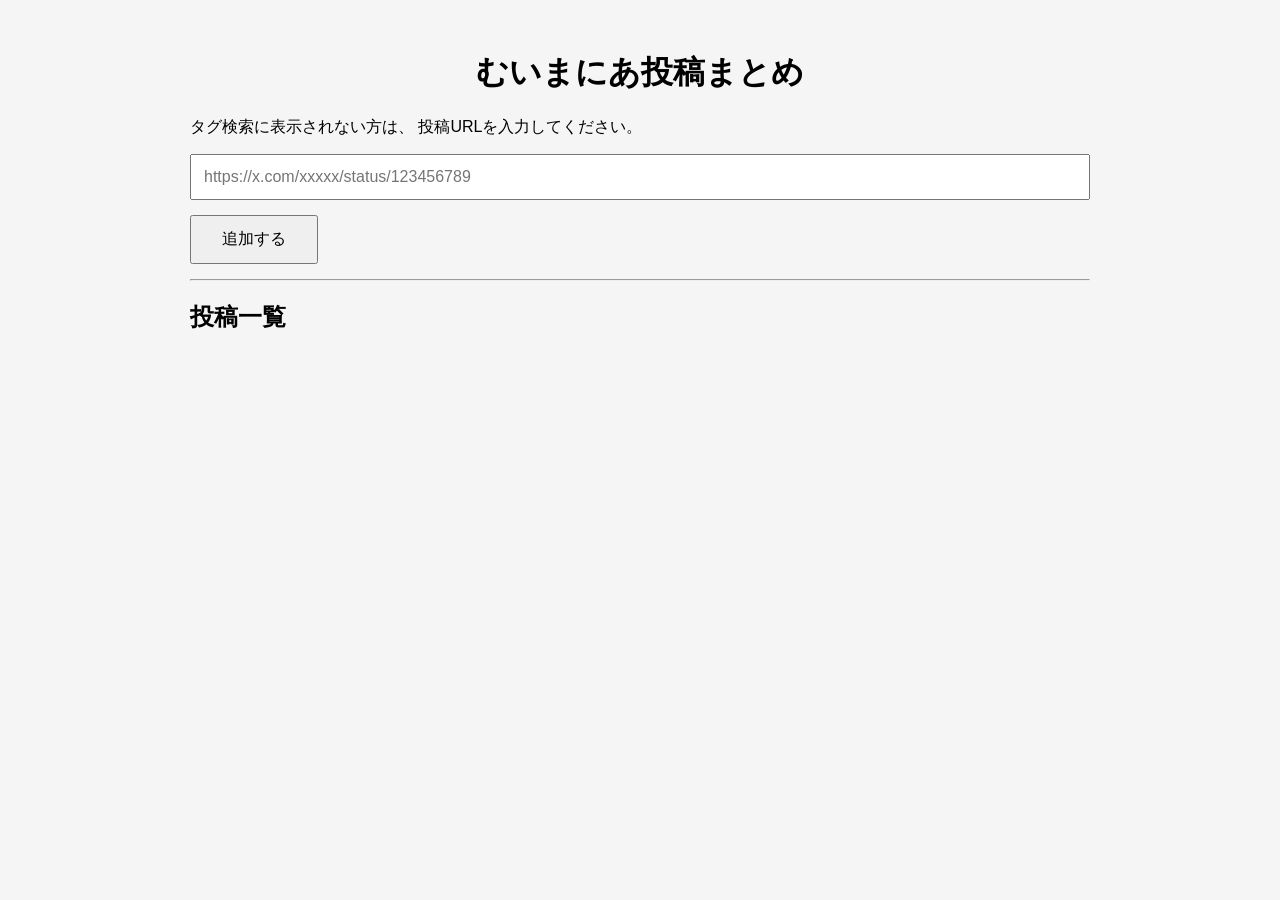
==== index.html @ 7998734b "20260607081625" ====
<!DOCTYPE html>
<html lang="ja">
<head>

<meta charset="UTF-8">
<meta name="viewport" content="width=device-width, initial-scale=1">

<title>むいまにあ投稿まとめ</title>

<link rel="stylesheet" href="style.css">

<script async src="https://platform.twitter.com/widgets.js"></script>

</head>

<body>

<div class="container">

<h1>むいまにあ投稿まとめ</h1>

<p>
タグ検索に表示されない方は、
投稿URLを入力してください。
</p>

<input
id="url"
type="url"
placeholder="https://x.com/xxxxx/status/123456789">

<button id="send">
追加する
</button>

<div id="message"></div>

<hr>

<h2>投稿一覧</h2>

<div id="posts"></div>

</div>

<script src="app.js"></script>

</body>
</html>
---- style.css ----
body{

    margin:0;
    background:#f5f5f5;
    font-family:sans-serif;

}

.container{

    width:min(900px,95%);
    margin:auto;
    padding:30px;

}

h1{

    text-align:center;

}

input{

    width:100%;
    padding:12px;
    font-size:16px;
    box-sizing:border-box;

}

button{

    margin-top:15px;
    padding:12px 30px;
    font-size:16px;
    cursor:pointer;

}

#message{

    margin-top:15px;
    font-weight:bold;

}

.tweet{

    margin:30px auto;

}
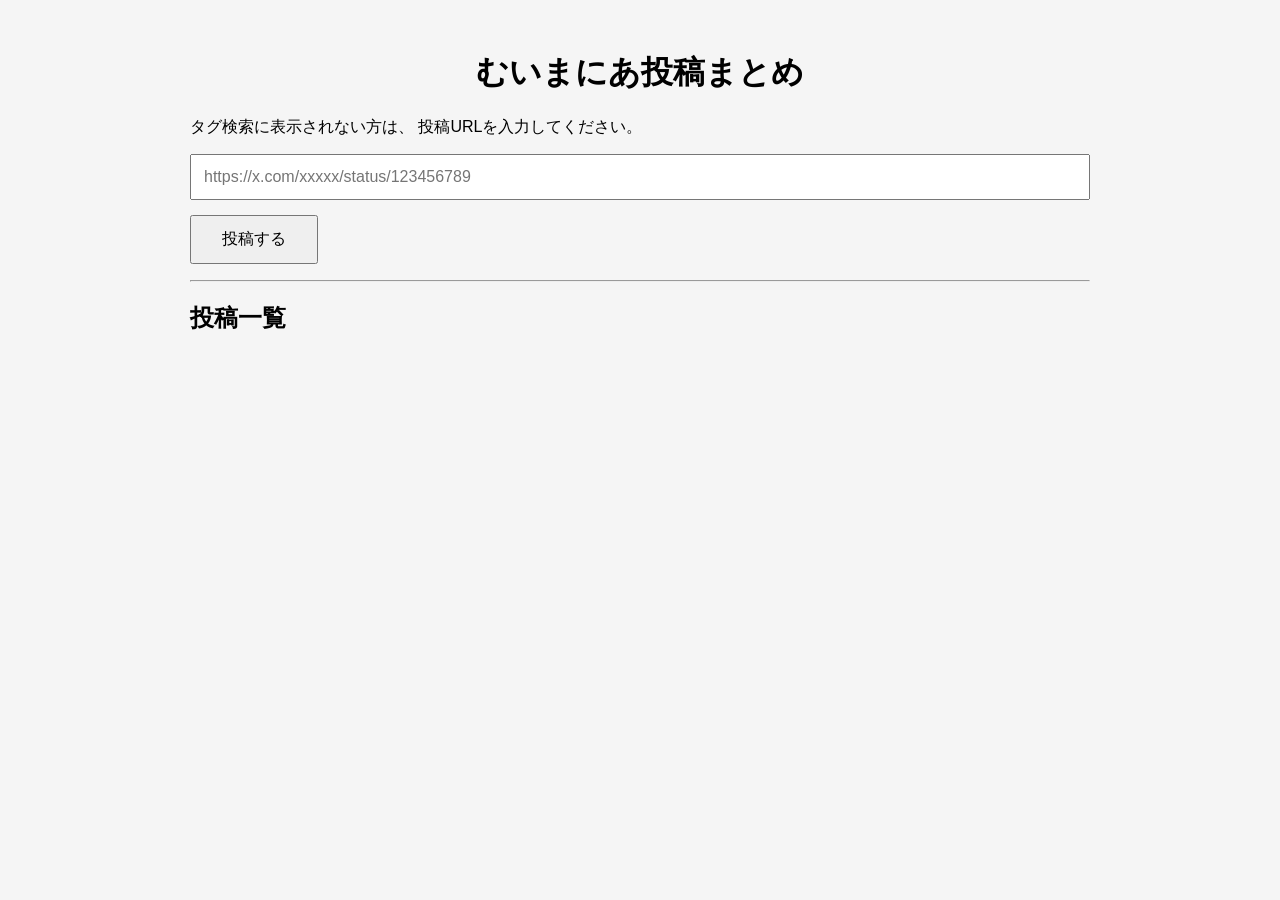
==== commit bef064f4: "202607081702" ====
--- a/index.html
+++ b/index.html
@@ -24,16 +24,30 @@
 投稿URLを入力してください。
 </p>
 
-<input
-id="url"
-type="url"
-placeholder="https://x.com/xxxxx/status/123456789">
+<form
+    action="https://script.google.com/macros/s/AKfycbxlqdV0P2AyuKDpvWJvurXqbSdCPS4-nT8N3RK1ul6rEeSzhE3BkAL_M2hD2bRsqAKc/exec"
+    method="POST"
+    target="hiddenFrame">
 
-<button id="send">
-追加する
-</button>
+    <input
+        type="url"
+        name="url"
+        id="url"
+        placeholder="https://x.com/xxxxx/status/123456789"
+        required>
 
-<div id="message"></div>
+    <button>
+        投稿する
+    </button>
+
+</form>
+
+<iframe
+    name="hiddenFrame"
+    style="display:none;">
+</iframe>
+
+<p id="message"></p>
 
 <hr>
 
@@ -46,4 +60,4 @@
 <script src="app.js"></script>
 
 </body>
-</html>+</html>
--- a/style.css
+++ b/style.css
@@ -49,4 +49,4 @@
 
     margin:30px auto;
 
-}+}
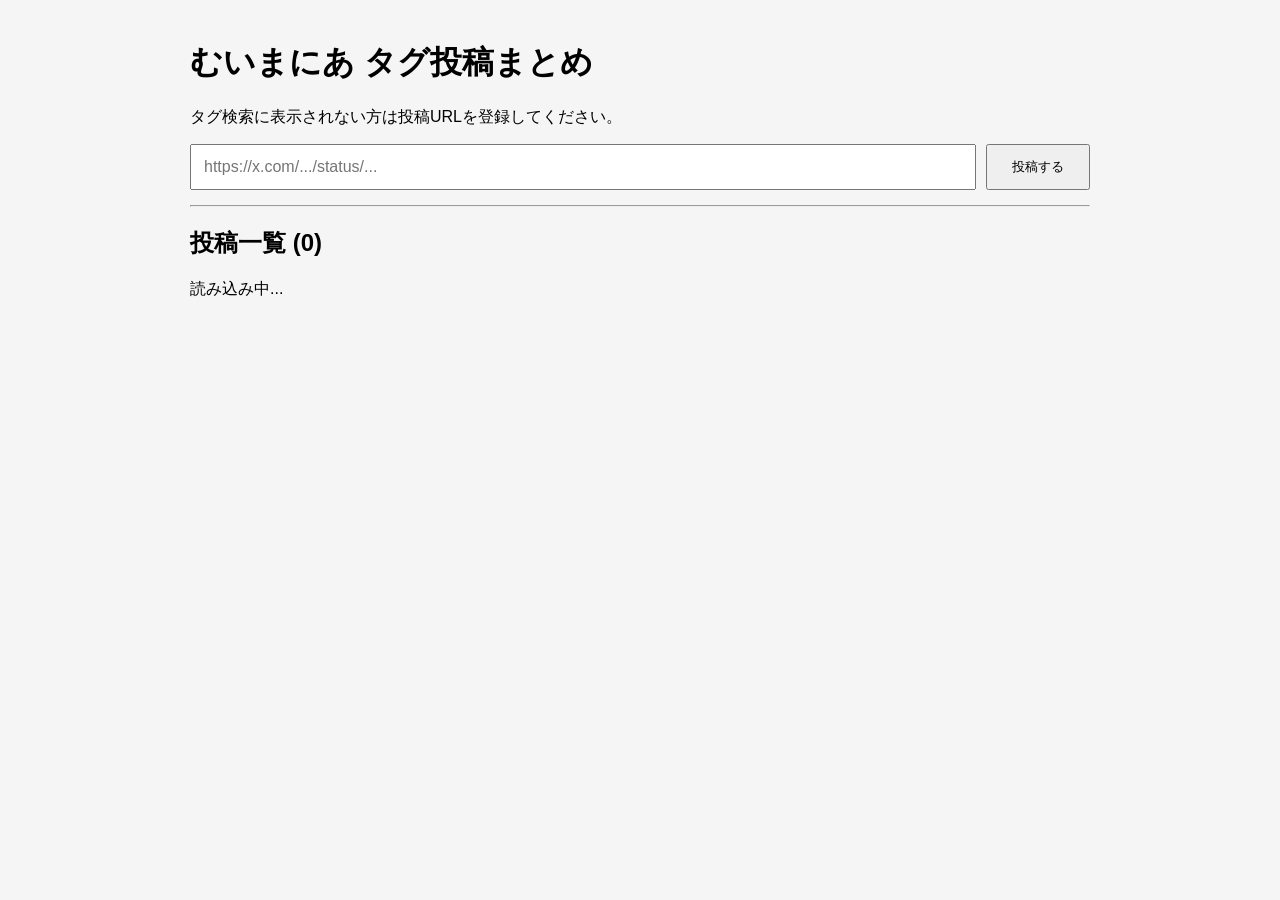
==== commit 002c3b78: "202607081751" ====
--- a/index.html
+++ b/index.html
@@ -1,11 +1,12 @@
 <!DOCTYPE html>
 <html lang="ja">
+
 <head>
 
 <meta charset="UTF-8">
 <meta name="viewport" content="width=device-width, initial-scale=1">
 
-<title>むいまにあ投稿まとめ</title>
+<title>むいまにあ タグ投稿まとめ</title>
 
 <link rel="stylesheet" href="style.css">
 
@@ -17,47 +18,41 @@
 
 <div class="container">
 
-<h1>むいまにあ投稿まとめ</h1>
+<h1>むいまにあ タグ投稿まとめ</h1>
 
 <p>
-タグ検索に表示されない方は、
-投稿URLを入力してください。
+タグ検索に表示されない方は投稿URLを登録してください。
 </p>
 
-<form
-    action="https://script.google.com/macros/s/AKfycbxlqdV0P2AyuKDpvWJvurXqbSdCPS4-nT8N3RK1ul6rEeSzhE3BkAL_M2hD2bRsqAKc/exec"
-    method="POST"
-    target="hiddenFrame">
+<div class="form">
 
-    <input
-        type="url"
-        name="url"
-        id="url"
-        placeholder="https://x.com/xxxxx/status/123456789"
-        required>
+<input
+id="url"
+type="url"
+placeholder="https://x.com/.../status/...">
 
-    <button>
-        投稿する
-    </button>
+<button id="send">
+投稿する
+</button>
 
-</form>
+</div>
 
-<iframe
-    name="hiddenFrame"
-    style="display:none;">
-</iframe>
-
-<p id="message"></p>
+<div id="message"></div>
 
 <hr>
 
-<h2>投稿一覧</h2>
+<h2>
+投稿一覧
+(<span id="count">0</span>)
+</h2>
 
-<div id="posts"></div>
+<div id="posts">
+読み込み中...
+</div>
 
 </div>
 
 <script src="app.js"></script>
 
 </body>
-</html>
+</html>
--- a/style.css
+++ b/style.css
@@ -1,52 +1,48 @@
 body{
-
     margin:0;
     background:#f5f5f5;
     font-family:sans-serif;
-
 }
 
 .container{
-
-    width:min(900px,95%);
+    max-width:900px;
     margin:auto;
-    padding:30px;
-
+    padding:20px;
 }
 
-h1{
-
-    text-align:center;
-
+.form{
+    display:flex;
+    gap:10px;
 }
 
 input{
-
-    width:100%;
+    flex:1;
     padding:12px;
     font-size:16px;
-    box-sizing:border-box;
-
 }
 
 button{
-
-    margin-top:15px;
-    padding:12px 30px;
-    font-size:16px;
+    padding:12px 24px;
     cursor:pointer;
-
 }
 
 #message{
-
-    margin-top:15px;
+    margin:15px 0;
     font-weight:bold;
-
 }
 
 .tweet{
+    margin:25px 0;
+}
 
-    margin:30px auto;
+@media(max-width:700px){
 
+.form{
+    flex-direction:column;
 }
+
+button{
+    width:100%;
+}
+
+}
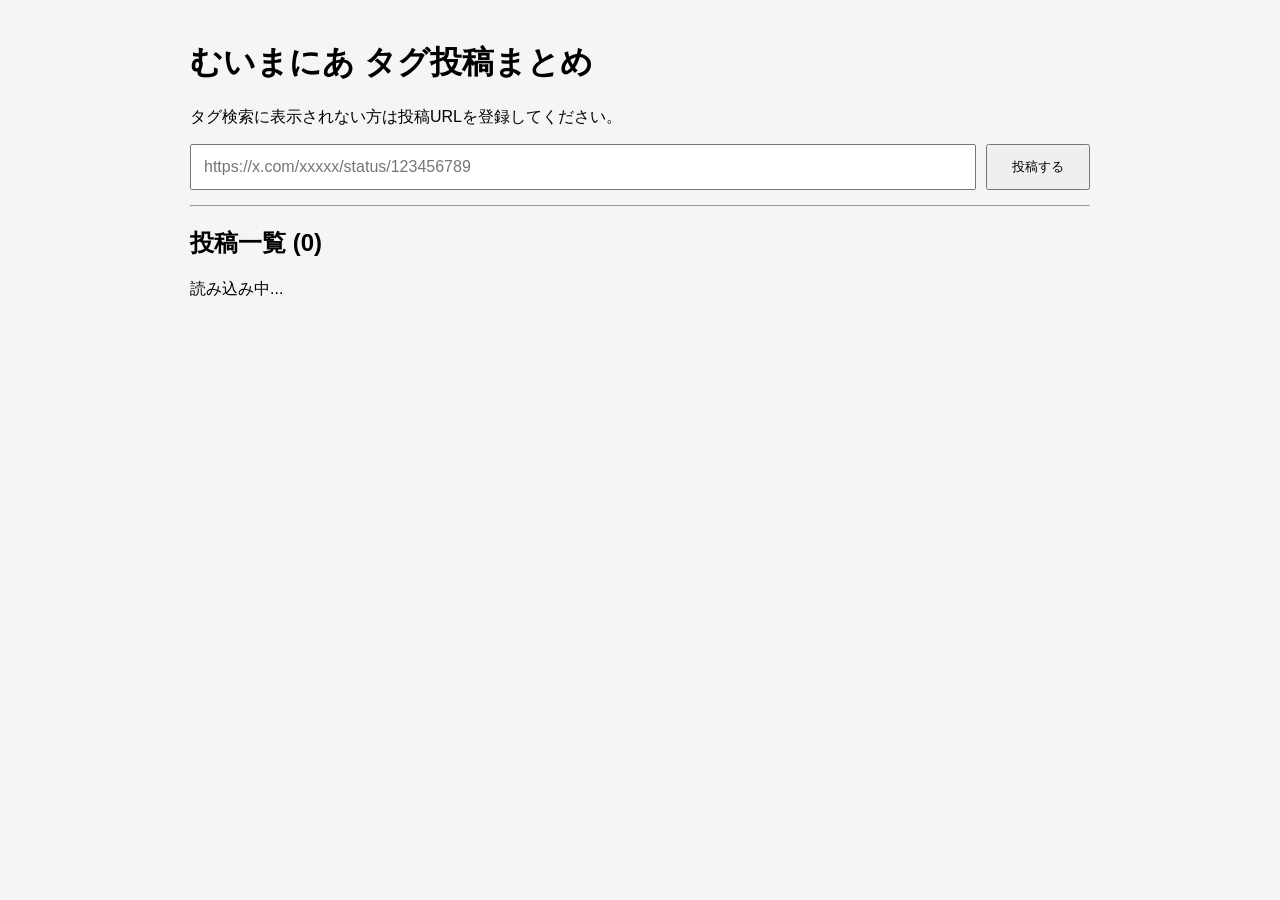
==== commit af121777: "202607081753" ====
--- a/index.html
+++ b/index.html
@@ -29,7 +29,7 @@
 <input
 id="url"
 type="url"
-placeholder="https://x.com/.../status/...">
+placeholder="https://x.com/xxxxx/status/123456789">
 
 <button id="send">
 投稿する
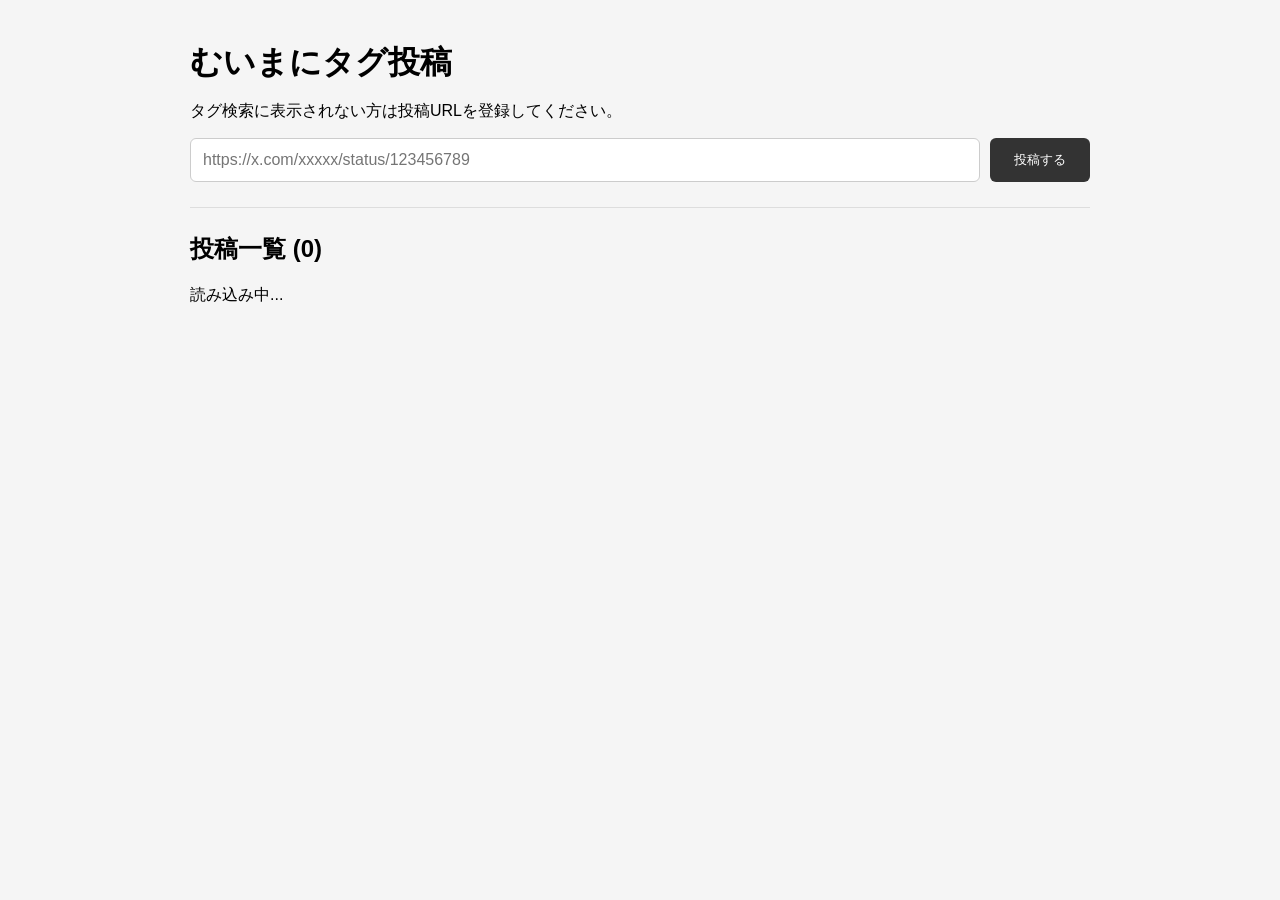
==== commit 61b03844: "202607082213" ====
--- a/index.html
+++ b/index.html
@@ -6,7 +6,7 @@
 <meta charset="UTF-8">
 <meta name="viewport" content="width=device-width, initial-scale=1">
 
-<title>むいまにあ タグ投稿まとめ</title>
+<title>むいまにタグ投稿</title>
 
 <link rel="stylesheet" href="style.css">
 
@@ -18,7 +18,7 @@
 
 <div class="container">
 
-<h1>むいまにあ タグ投稿まとめ</h1>
+<h1>むいまにタグ投稿</h1>
 
 <p>
 タグ検索に表示されない方は投稿URLを登録してください。
--- a/style.css
+++ b/style.css
@@ -10,6 +10,10 @@
     padding:20px;
 }
 
+h1{
+    margin-bottom:10px;
+}
+
 .form{
     display:flex;
     gap:10px;
@@ -19,11 +23,22 @@
     flex:1;
     padding:12px;
     font-size:16px;
+    border:1px solid #ccc;
+    border-radius:6px;
 }
 
 button{
     padding:12px 24px;
     cursor:pointer;
+    border:none;
+    border-radius:6px;
+    background:#333;
+    color:white;
+}
+
+button:disabled{
+    opacity:.5;
+    cursor:not-allowed;
 }
 
 #message{
@@ -31,18 +46,65 @@
     font-weight:bold;
 }
 
+
+/* 投稿カード */
+
 .tweet{
+    display:flex;
+    justify-content:center;
+}
+
+
+/* 管理画面カード */
+
+.card{
+
+    background:white;
+
+    padding:15px;
+
+    border-radius:10px;
+
+    margin-bottom:15px;
+
+    box-shadow:0 0 5px rgba(0,0,0,.15);
+
+    word-break:break-all;
+
+}
+
+.card button{
+
+    background:#d9534f;
+
+}
+
+
+/* 区切り */
+
+hr{
+    border:none;
+    border-top:1px solid #ddd;
     margin:25px 0;
 }
 
+
+/* スマホ対応 */
+
 @media(max-width:700px){
 
-.form{
-    flex-direction:column;
+    .container{
+        padding:15px;
+    }
+
+
+    .form{
+        flex-direction:column;
+    }
+
+
+    button{
+        width:100%;
+    }
+
 }
-
-button{
-    width:100%;
-}
-
-}
